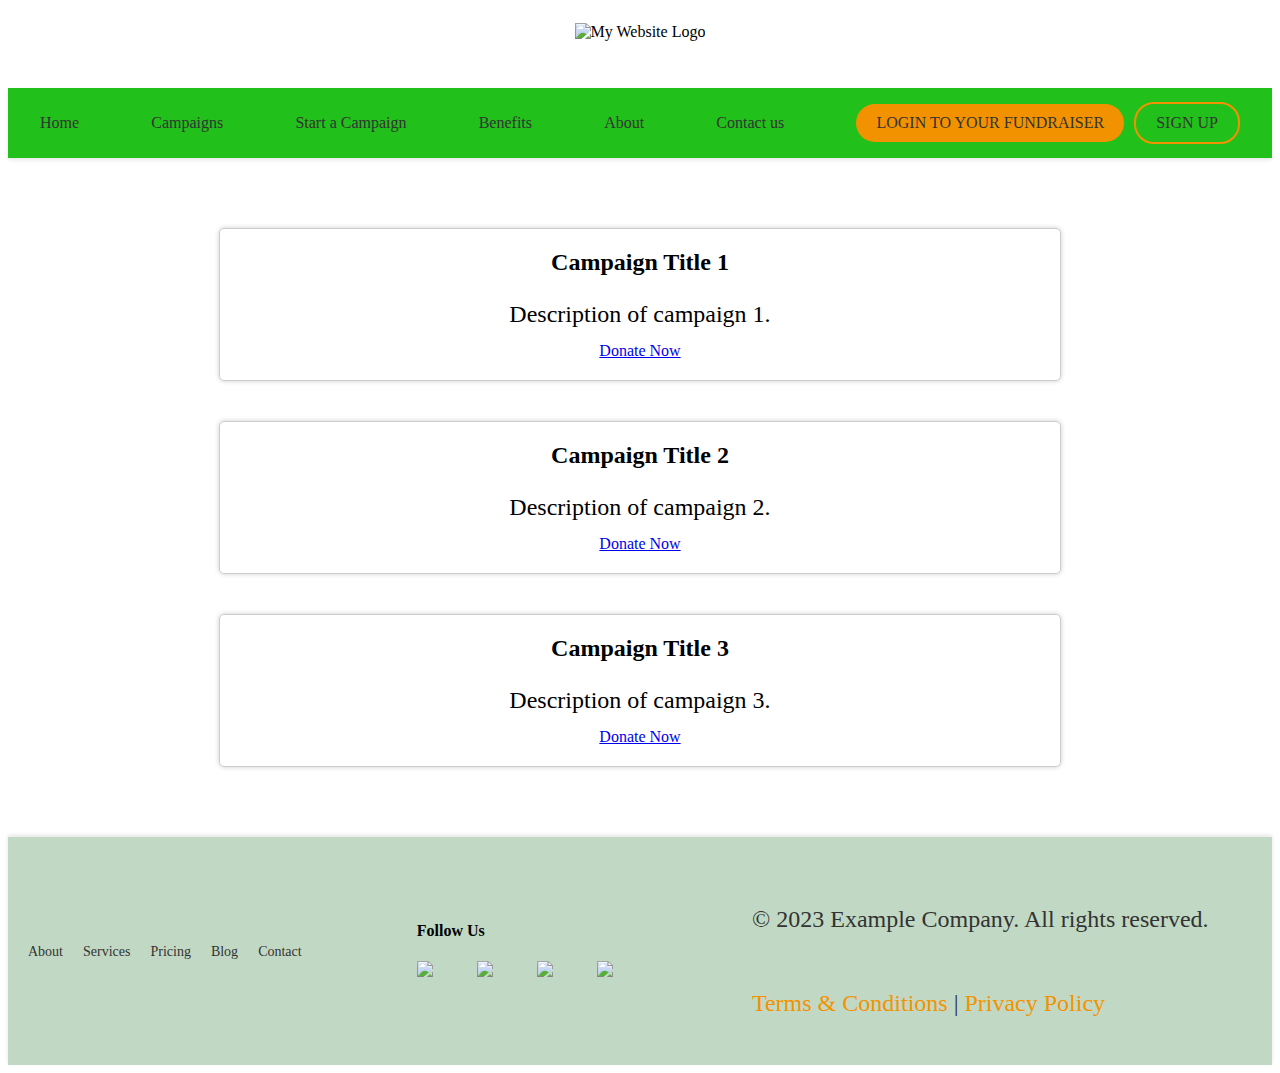
==== campaigns.html @ ae012faa "Add files via upload" ====
<!DOCTYPE html>
<html>
<head>
  <title>GoFundMe Clone - Home</title>
  <link rel="stylesheet" type="text/css" href="styles.css">
  <!-- Link to external JavaScript file -->
  <script src="script.js"></script>
  <style>
   /* Styles for the page content */
   .campaigns {
     display: flex;
     flex-direction: column;
     align-items: center;
   }

   .campaign {
     width: 80%;
     max-width: 800px;
     margin: 20px 0;
     padding: 20px;
     border: 1px solid #ccc;
     border-radius: 5px;
     box-shadow: 0 0 5px rgba(0, 0, 0, 0.2);
     display: flex;
     flex-direction: column;
     align-items: center;
     text-align: center;
   }

   .campaign h2 {
     margin: 0 0 10px 0;
   }

   .campaign p {
     margin: 10px 0;
   }
 </style>
</head>
<body>
 <header class="header">
  <img src="logo.png" alt="My Website Logo">
</header>
  <!-- Navigation Bar -->
  <nav class="navbar">
   <ul>
     <li><a href="index.html">Home</a></li>
     <li><a href="campaigns.html">Campaigns</a></li>
     <li><a href="create_campaign.html">Start a Campaign</a></li>
     <li><a href="benefits.html">Benefits</a></li>
     <li><a href="about.html">About</a></li>
     <li><a href="contact.html">Contact us</a></li>
     <li class="navbar-btns">
       <a href="login.html" class="btn-login">Login To Your Fundraiser</a>
       <a href="signup.html" class="btn-signup">Sign Up</a>
     </li>
   </ul>
 </nav>
  <!-- Main content -->
  <main>
   <div class="campaigns">
    <div class="campaign">
      <h2>Campaign Title 1</h2>
      <p>Description of campaign 1.</p>
      <a href="donation.html">Donate Now</a>
    </div>
    <div class="campaign">
      <h2>Campaign Title 2</h2>
      <p>Description of campaign 2.</p>
      <a href="#">Donate Now</a>
    </div>
    <div class="campaign">
      <h2>Campaign Title 3</h2>
      <p>Description of campaign 3.</p>
      <a href="#">Donate Now</a>
    </div>
    <!-- More campaigns can be added here -->
  </div>
  </main>

  <!-- Footer -->
  <footer>
   <div class="footer-links">
     <ul>
       <li><a href="">About</a></li>
       <li><a href="">Services</a></li>
       <li><a href="">Pricing</a></li>
       <li><a href="">Blog</a></li>
       <li><a href="">Contact</a></li>
     </ul>
   </div>
   <div class="footer-social">
     <h4>Follow Us</h4>
     <ul>
       <li><img src="images/fb.png"><i class="fab fa-facebook"></i></a></li>
       <li><img src="images/fb.png"><i class="fab fa-twitter"></i></a></li>
       <li><img src="images/fb.png"><i class="fab fa-instagram"></i></a></li>
       <li><img src="images/fb.png"><i class="fab fa-linkedin"></i></a></li>
     </ul>
   </div>
   <div class="footer-legal">
     <p>&copy; 2023 Example Company. All rights reserved.</p>
     <p><a href="#">Terms &amp; Conditions</a> | <a href="#">Privacy Policy</a></p>
   </div>
 </footer>
</body>
</html>
---- styles.css ----
/* Styles for header.html */
header {
 height: 80px;
 display: flex;
 align-items: center;
 justify-content: center;
}

header img {
 height: 50px;
}

.logo img {
 height: 50px;
 width: auto;
}
/* Styles for navbar.html */
.navbar {
 background-color: #22c01a;
 box-shadow: 0 2px 4px rgba(0, 0, 0, 0.1);
}

.navbar ul {
 display: flex;
 list-style: none;
 margin: 0;
 padding: 0;
 justify-content: space-between;
 align-items: center;
 max-width: 1200px;
 margin: 0 auto;
 height: 70px;
}

.navbar li {
 margin-right: 30px;
}

.navbar li:last-child {
 margin-right: 0;
}

.navbar a {
 color: #333;
 text-decoration: none;
 font-size: 16px;
 font-weight: 500;
}

.navbar a:hover {
 color: #f39200;
}

.navbar-btns {
 display: flex;
 align-items: center;
}

.btn-login {
 background-color: #f39200;
 color: #fff;
 border-radius: 20px;
 padding: 10px 20px;
 font-size: 14px;
 font-weight: 600;
 text-transform: uppercase;
 margin-right: 10px;
}

.btn-signup {
 background-color: transparent;
 color: #f39200;
 border: 2px solid #f39200;
 border-radius: 20px;
 padding: 10px 20px;
 font-size: 14px;
 font-weight: 600;
 text-transform: uppercase;
 transition: all 0.3s ease-in-out;
}

.btn-signup:hover {
 background-color: #f39200;
 color: #fff;
 cursor: pointer;
}
/*Body styles*/

.key-points {
 display: flex;
 justify-content: space-between;
 max-width: 800px;
 margin: 0 auto;
}

.point {
 flex-basis: 30%;
 padding: 20px;
 background-color: #f7f7f7;
 text-align: center;
 box-shadow: 0px 2px 6px rgba(0,0,0,0.2);
}

.point h3 {
 font-size: 1.2rem;
 margin-bottom: 10px;
}

.point p {
 font-size: 1rem;
 line-height: 1.5;
}

.catalog-container {
 width: 100%;
 overflow-x: scroll;
}

.catalog {
 white-space: nowrap;
 margin: 10px;
}

/* Styling for the cards */
.card {
 display: inline-block;
 width: 300px;
 height: 400px;
 margin-right: 10px;
 border-radius: 10px;
 box-shadow: 0 0 10px rgba(0, 0, 0, 0.2);
 background-color: #fff;
 overflow: hidden;
}

.card img {
 width: 100%;
 height: 250px;
 object-fit: cover;
}

.card h2 {
 margin: 10px;
 font-size: 20px;
}

.card p {
 margin: 10px;
 font-size: 16px;
}

.card button {
 margin: 10px;
 padding: 10px 20px;
 background-color: #007bff;
 color: #fff;
 border: none;
 border-radius: 5px;
 font-size: 18px;
 cursor: pointer;
}

.card button:hover {
 background-color: #0062cc;
}

/* Styles for footer.html */
footer {
 display: flex;
 flex-wrap: wrap;
 justify-content: space-between;
 align-items: center;
 padding: 20px;
 background-color: #adccb1c0;
 box-shadow: 0 -2px 4px rgba(0, 0, 0, 0.1);
}

.footer-links ul {
 list-style: none;
 margin: 0;
 padding: 0;
 display: flex;
}

.footer-links li {
 margin-right: 20px;
}

.footer-links a {
 color: #333;
 text-decoration: none;
 font-size: 14px;
 font-weight: 500;
}

.footer-links a:hover {
 color: #f39200;
}

.footer-social ul {
 list-style: none;
 margin: 0;
 padding: 0;
 display: flex;
}

.footer-social li {
 margin-right: 20px;
 width: 40px;
 height: 40px;
}

.footer-social a {
 color: #f39200;
 font-size: 24px;
}

.footer-social a:hover {
 color: #333;
}

.footer-legal {
 display: flex;
 flex-wrap: wrap;
 justify-content: space-between;
 align-items: center;
 width: 100%;
 max-width: 500px;
 margin-top: 20px;
 font-size: 12px;
 color: #333;
}

.footer-legal a {
 color: #f39200;
 text-decoration: none;
}

.footer-legal a:hover {
 text-decoration: underline;
}

/* Styles for all pages */
main {
 margin: 50px;
}

h1 {
 font-size: 48px;
}

p {
 font-size: 24px;
 line-height: 1.5;
}

button {
 background-color: #4CAF50; /* Green */
 border: none;
 color: white;
 padding: 15px 32px;
 text-align: center;
 text-decoration: none;
 display: inline-block;
 font-size: 24px;
 margin-top: 20px;
 cursor: pointer;
}

button:hover {
 background-color: #3e8e41;
}
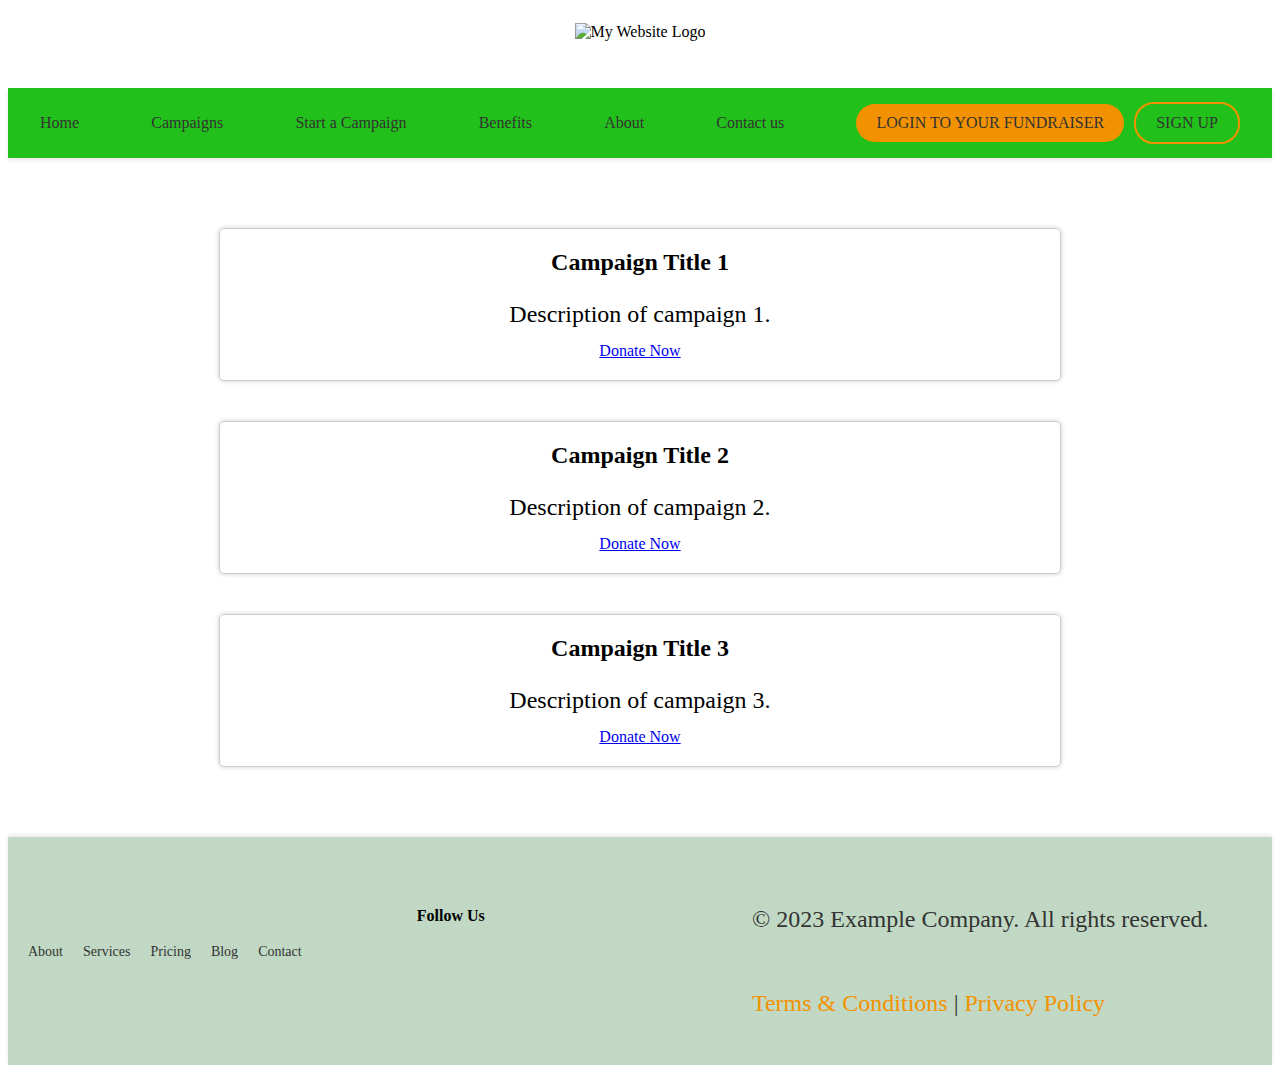
==== commit f4cecabf: "social media" ====
--- a/campaigns.html
+++ b/campaigns.html
@@ -1,106 +1,115 @@
 <!DOCTYPE html>
 <html>
+
 <head>
-  <title>GoFundMe Clone - Home</title>
-  <link rel="stylesheet" type="text/css" href="styles.css">
-  <!-- Link to external JavaScript file -->
-  <script src="script.js"></script>
-  <style>
-   /* Styles for the page content */
-   .campaigns {
-     display: flex;
-     flex-direction: column;
-     align-items: center;
-   }
+    <title>GoFundMe Clone - Home</title>
+    <link rel="stylesheet" type="text/css" href="styles.css">
+    <link rel="stylesheet" href="https://pro.fontawesome.com/releases/v6.0.0-beta3/css/all.css">
+    <!-- Link to external JavaScript file -->
+    <script src="script.js"></script>
+    <style>
+        /* Styles for the page content */
+        
+        .campaigns {
+            display: flex;
+            flex-direction: column;
+            align-items: center;
+        }
+        
+        .campaign {
+            width: 80%;
+            max-width: 800px;
+            margin: 20px 0;
+            padding: 20px;
+            border: 1px solid #ccc;
+            border-radius: 5px;
+            box-shadow: 0 0 5px rgba(0, 0, 0, 0.2);
+            display: flex;
+            flex-direction: column;
+            align-items: center;
+            text-align: center;
+        }
+        
+        .campaign h2 {
+            margin: 0 0 10px 0;
+        }
+        
+        .campaign p {
+            margin: 10px 0;
+        }
+    </style>
+</head>
 
-   .campaign {
-     width: 80%;
-     max-width: 800px;
-     margin: 20px 0;
-     padding: 20px;
-     border: 1px solid #ccc;
-     border-radius: 5px;
-     box-shadow: 0 0 5px rgba(0, 0, 0, 0.2);
-     display: flex;
-     flex-direction: column;
-     align-items: center;
-     text-align: center;
-   }
+<body>
+    <header class="header">
+        <img src="logo.png" alt="My Website Logo">
+    </header>
+    <!-- Navigation Bar -->
+    <nav class="navbar">
+        <ul>
+            <li><a href="index.html">Home</a></li>
+            <li><a href="campaigns.html">Campaigns</a></li>
+            <li><a href="create_campaign.html">Start a Campaign</a></li>
+            <li><a href="benefits.html">Benefits</a></li>
+            <li><a href="about.html">About</a></li>
+            <li><a href="contact.html">Contact us</a></li>
+            <li class="navbar-btns">
+                <a href="login.html" class="btn-login">Login To Your Fundraiser</a>
+                <a href="signup.html" class="btn-signup">Sign Up</a>
+            </li>
+        </ul>
+    </nav>
+    <!-- Main content -->
+    <main>
+        <div class="campaigns">
+            <div class="campaign">
+                <h2>Campaign Title 1</h2>
+                <p>Description of campaign 1.</p>
+                <a href="donation.html">Donate Now</a>
+            </div>
+            <div class="campaign">
+                <h2>Campaign Title 2</h2>
+                <p>Description of campaign 2.</p>
+                <a href="#">Donate Now</a>
+            </div>
+            <div class="campaign">
+                <h2>Campaign Title 3</h2>
+                <p>Description of campaign 3.</p>
+                <a href="#">Donate Now</a>
+            </div>
+            <!-- More campaigns can be added here -->
+        </div>
+    </main>
 
-   .campaign h2 {
-     margin: 0 0 10px 0;
-   }
+    <!-- Footer -->
+    <footer>
+        <div class="footer-links">
+            <ul>
+                <li><a href="">About</a></li>
+                <li><a href="">Services</a></li>
+                <li><a href="">Pricing</a></li>
+                <li><a href="">Blog</a></li>
+                <li><a href="">Contact</a></li>
+            </ul>
+        </div>
+        <div class="footer-social">
+            <h4>Follow Us</h4>
+            <ul>
+                <li><i class="fab fa-facebook"></i></a>
+                </li>
+                <li><i class="fab fa-twitter"></i></a>
+                </li>
+                <li><i class="fab fa-instagram"></i></a>
+                </li>
+                <li><i class="fab fa-linkedin"></i></a>
+                </li>
+            </ul>
+        </div>
+        <div class="footer-legal">
+            <p>&copy; 2023 Example Company. All rights reserved.</p>
+            <p><a href="#">Terms &amp; Conditions</a> | <a href="#">Privacy Policy</a></p>
+        </div>
+    </footer>
+</body>
 
-   .campaign p {
-     margin: 10px 0;
-   }
- </style>
-</head>
-<body>
- <header class="header">
-  <img src="logo.png" alt="My Website Logo">
-</header>
-  <!-- Navigation Bar -->
-  <nav class="navbar">
-   <ul>
-     <li><a href="index.html">Home</a></li>
-     <li><a href="campaigns.html">Campaigns</a></li>
-     <li><a href="create_campaign.html">Start a Campaign</a></li>
-     <li><a href="benefits.html">Benefits</a></li>
-     <li><a href="about.html">About</a></li>
-     <li><a href="contact.html">Contact us</a></li>
-     <li class="navbar-btns">
-       <a href="login.html" class="btn-login">Login To Your Fundraiser</a>
-       <a href="signup.html" class="btn-signup">Sign Up</a>
-     </li>
-   </ul>
- </nav>
-  <!-- Main content -->
-  <main>
-   <div class="campaigns">
-    <div class="campaign">
-      <h2>Campaign Title 1</h2>
-      <p>Description of campaign 1.</p>
-      <a href="donation.html">Donate Now</a>
-    </div>
-    <div class="campaign">
-      <h2>Campaign Title 2</h2>
-      <p>Description of campaign 2.</p>
-      <a href="#">Donate Now</a>
-    </div>
-    <div class="campaign">
-      <h2>Campaign Title 3</h2>
-      <p>Description of campaign 3.</p>
-      <a href="#">Donate Now</a>
-    </div>
-    <!-- More campaigns can be added here -->
-  </div>
-  </main>
-
-  <!-- Footer -->
-  <footer>
-   <div class="footer-links">
-     <ul>
-       <li><a href="">About</a></li>
-       <li><a href="">Services</a></li>
-       <li><a href="">Pricing</a></li>
-       <li><a href="">Blog</a></li>
-       <li><a href="">Contact</a></li>
-     </ul>
-   </div>
-   <div class="footer-social">
-     <h4>Follow Us</h4>
-     <ul>
-       <li><img src="images/fb.png"><i class="fab fa-facebook"></i></a></li>
-       <li><img src="images/fb.png"><i class="fab fa-twitter"></i></a></li>
-       <li><img src="images/fb.png"><i class="fab fa-instagram"></i></a></li>
-       <li><img src="images/fb.png"><i class="fab fa-linkedin"></i></a></li>
-     </ul>
-   </div>
-   <div class="footer-legal">
-     <p>&copy; 2023 Example Company. All rights reserved.</p>
-     <p><a href="#">Terms &amp; Conditions</a> | <a href="#">Privacy Policy</a></p>
-   </div>
- </footer>
-</body>
 </html>--- a/styles.css
+++ b/styles.css
@@ -1,272 +1,286 @@
 /* Styles for header.html */
+
 header {
- height: 80px;
- display: flex;
- align-items: center;
- justify-content: center;
+    height: 80px;
+    display: flex;
+    align-items: center;
+    justify-content: center;
 }
 
 header img {
- height: 50px;
+    height: 50px;
 }
 
 .logo img {
- height: 50px;
- width: auto;
-}
+    height: 50px;
+    width: auto;
+}
+
+
 /* Styles for navbar.html */
+
 .navbar {
- background-color: #22c01a;
- box-shadow: 0 2px 4px rgba(0, 0, 0, 0.1);
+    background-color: #22c01a;
+    box-shadow: 0 2px 4px rgba(0, 0, 0, 0.1);
 }
 
 .navbar ul {
- display: flex;
- list-style: none;
- margin: 0;
- padding: 0;
- justify-content: space-between;
- align-items: center;
- max-width: 1200px;
- margin: 0 auto;
- height: 70px;
+    display: flex;
+    list-style: none;
+    margin: 0;
+    padding: 0;
+    justify-content: space-between;
+    align-items: center;
+    max-width: 1200px;
+    margin: 0 auto;
+    height: 70px;
 }
 
 .navbar li {
- margin-right: 30px;
+    margin-right: 30px;
 }
 
 .navbar li:last-child {
- margin-right: 0;
+    margin-right: 0;
 }
 
 .navbar a {
- color: #333;
- text-decoration: none;
- font-size: 16px;
- font-weight: 500;
+    color: #333;
+    text-decoration: none;
+    font-size: 16px;
+    font-weight: 500;
 }
 
 .navbar a:hover {
- color: #f39200;
+    color: #f39200;
 }
 
 .navbar-btns {
- display: flex;
- align-items: center;
+    display: flex;
+    align-items: center;
 }
 
 .btn-login {
- background-color: #f39200;
- color: #fff;
- border-radius: 20px;
- padding: 10px 20px;
- font-size: 14px;
- font-weight: 600;
- text-transform: uppercase;
- margin-right: 10px;
+    background-color: #f39200;
+    color: #fff;
+    border-radius: 20px;
+    padding: 10px 20px;
+    font-size: 14px;
+    font-weight: 600;
+    text-transform: uppercase;
+    margin-right: 10px;
 }
 
 .btn-signup {
- background-color: transparent;
- color: #f39200;
- border: 2px solid #f39200;
- border-radius: 20px;
- padding: 10px 20px;
- font-size: 14px;
- font-weight: 600;
- text-transform: uppercase;
- transition: all 0.3s ease-in-out;
+    background-color: transparent;
+    color: #f39200;
+    border: 2px solid #f39200;
+    border-radius: 20px;
+    padding: 10px 20px;
+    font-size: 14px;
+    font-weight: 600;
+    text-transform: uppercase;
+    transition: all 0.3s ease-in-out;
 }
 
 .btn-signup:hover {
- background-color: #f39200;
- color: #fff;
- cursor: pointer;
-}
+    background-color: #f39200;
+    color: #fff;
+    cursor: pointer;
+}
+
+
 /*Body styles*/
 
 .key-points {
- display: flex;
- justify-content: space-between;
- max-width: 800px;
- margin: 0 auto;
+    display: flex;
+    justify-content: space-between;
+    max-width: 800px;
+    margin: 0 auto;
 }
 
 .point {
- flex-basis: 30%;
- padding: 20px;
- background-color: #f7f7f7;
- text-align: center;
- box-shadow: 0px 2px 6px rgba(0,0,0,0.2);
+    flex-basis: 30%;
+    padding: 20px;
+    background-color: #f7f7f7;
+    text-align: center;
+    box-shadow: 0px 2px 6px rgba(0, 0, 0, 0.2);
 }
 
 .point h3 {
- font-size: 1.2rem;
- margin-bottom: 10px;
+    font-size: 1.2rem;
+    margin-bottom: 10px;
 }
 
 .point p {
- font-size: 1rem;
- line-height: 1.5;
+    font-size: 1rem;
+    line-height: 1.5;
 }
 
 .catalog-container {
- width: 100%;
- overflow-x: scroll;
+    width: 100%;
+    overflow-x: scroll;
 }
 
 .catalog {
- white-space: nowrap;
- margin: 10px;
-}
+    white-space: nowrap;
+    margin: 10px;
+}
+
 
 /* Styling for the cards */
+
 .card {
- display: inline-block;
- width: 300px;
- height: 400px;
- margin-right: 10px;
- border-radius: 10px;
- box-shadow: 0 0 10px rgba(0, 0, 0, 0.2);
- background-color: #fff;
- overflow: hidden;
+    display: inline-block;
+    width: 300px;
+    height: 400px;
+    margin-right: 10px;
+    border-radius: 10px;
+    box-shadow: 0 0 10px rgba(0, 0, 0, 0.2);
+    background-color: #fff;
+    overflow: hidden;
 }
 
 .card img {
- width: 100%;
- height: 250px;
- object-fit: cover;
+    width: 100%;
+    height: 250px;
+    object-fit: cover;
 }
 
 .card h2 {
- margin: 10px;
- font-size: 20px;
+    margin: 10px;
+    font-size: 20px;
 }
 
 .card p {
- margin: 10px;
- font-size: 16px;
+    margin: 10px;
+    font-size: 16px;
 }
 
 .card button {
- margin: 10px;
- padding: 10px 20px;
- background-color: #007bff;
- color: #fff;
- border: none;
- border-radius: 5px;
- font-size: 18px;
- cursor: pointer;
+    margin: 10px;
+    padding: 10px 20px;
+    background-color: #007bff;
+    color: #fff;
+    border: none;
+    border-radius: 5px;
+    font-size: 18px;
+    cursor: pointer;
 }
 
 .card button:hover {
- background-color: #0062cc;
-}
+    background-color: #0062cc;
+}
+
 
 /* Styles for footer.html */
+
 footer {
- display: flex;
- flex-wrap: wrap;
- justify-content: space-between;
- align-items: center;
- padding: 20px;
- background-color: #adccb1c0;
- box-shadow: 0 -2px 4px rgba(0, 0, 0, 0.1);
+    display: flex;
+    flex-wrap: wrap;
+    justify-content: space-between;
+    align-items: center;
+    padding: 20px;
+    background-color: #adccb1c0;
+    box-shadow: 0 -2px 4px rgba(0, 0, 0, 0.1);
 }
 
 .footer-links ul {
- list-style: none;
- margin: 0;
- padding: 0;
- display: flex;
+    list-style: none;
+    margin: 0;
+    padding: 0;
+    display: flex;
 }
 
 .footer-links li {
- margin-right: 20px;
+    margin-right: 20px;
 }
 
 .footer-links a {
- color: #333;
- text-decoration: none;
- font-size: 14px;
- font-weight: 500;
+    color: #333;
+    text-decoration: none;
+    font-size: 14px;
+    font-weight: 500;
 }
 
 .footer-links a:hover {
- color: #f39200;
+    color: #f39200;
 }
 
 .footer-social ul {
- list-style: none;
- margin: 0;
- padding: 0;
- display: flex;
+    list-style: none;
+    margin: 0;
+    padding: 0;
+    display: flex;
 }
 
 .footer-social li {
- margin-right: 20px;
- width: 40px;
- height: 40px;
+    margin-right: 20px;
+    width: 40px;
+    height: 70px;
+    font-size: 22px;
 }
 
 .footer-social a {
- color: #f39200;
- font-size: 24px;
+    color: #f39200;
+    font-size: 24px;
 }
 
 .footer-social a:hover {
- color: #333;
+    color: #333;
 }
 
 .footer-legal {
- display: flex;
- flex-wrap: wrap;
- justify-content: space-between;
- align-items: center;
- width: 100%;
- max-width: 500px;
- margin-top: 20px;
- font-size: 12px;
- color: #333;
+    display: flex;
+    flex-wrap: wrap;
+    justify-content: space-between;
+    align-items: center;
+    width: 100%;
+    max-width: 500px;
+    margin-top: 20px;
+    font-size: 12px;
+    color: #333;
 }
 
 .footer-legal a {
- color: #f39200;
- text-decoration: none;
+    color: #f39200;
+    text-decoration: none;
 }
 
 .footer-legal a:hover {
- text-decoration: underline;
-}
+    text-decoration: underline;
+}
+
 
 /* Styles for all pages */
+
 main {
- margin: 50px;
+    margin: 50px;
 }
 
 h1 {
- font-size: 48px;
+    font-size: 48px;
 }
 
 p {
- font-size: 24px;
- line-height: 1.5;
+    font-size: 24px;
+    line-height: 1.5;
 }
 
 button {
- background-color: #4CAF50; /* Green */
- border: none;
- color: white;
- padding: 15px 32px;
- text-align: center;
- text-decoration: none;
- display: inline-block;
- font-size: 24px;
- margin-top: 20px;
- cursor: pointer;
+    background-color: #4CAF50;
+    /* Green */
+    border: none;
+    color: white;
+    padding: 15px 32px;
+    text-align: center;
+    text-decoration: none;
+    display: inline-block;
+    font-size: 24px;
+    margin-top: 20px;
+    cursor: pointer;
 }
 
 button:hover {
- background-color: #3e8e41;
+    background-color: #3e8e41;
 }